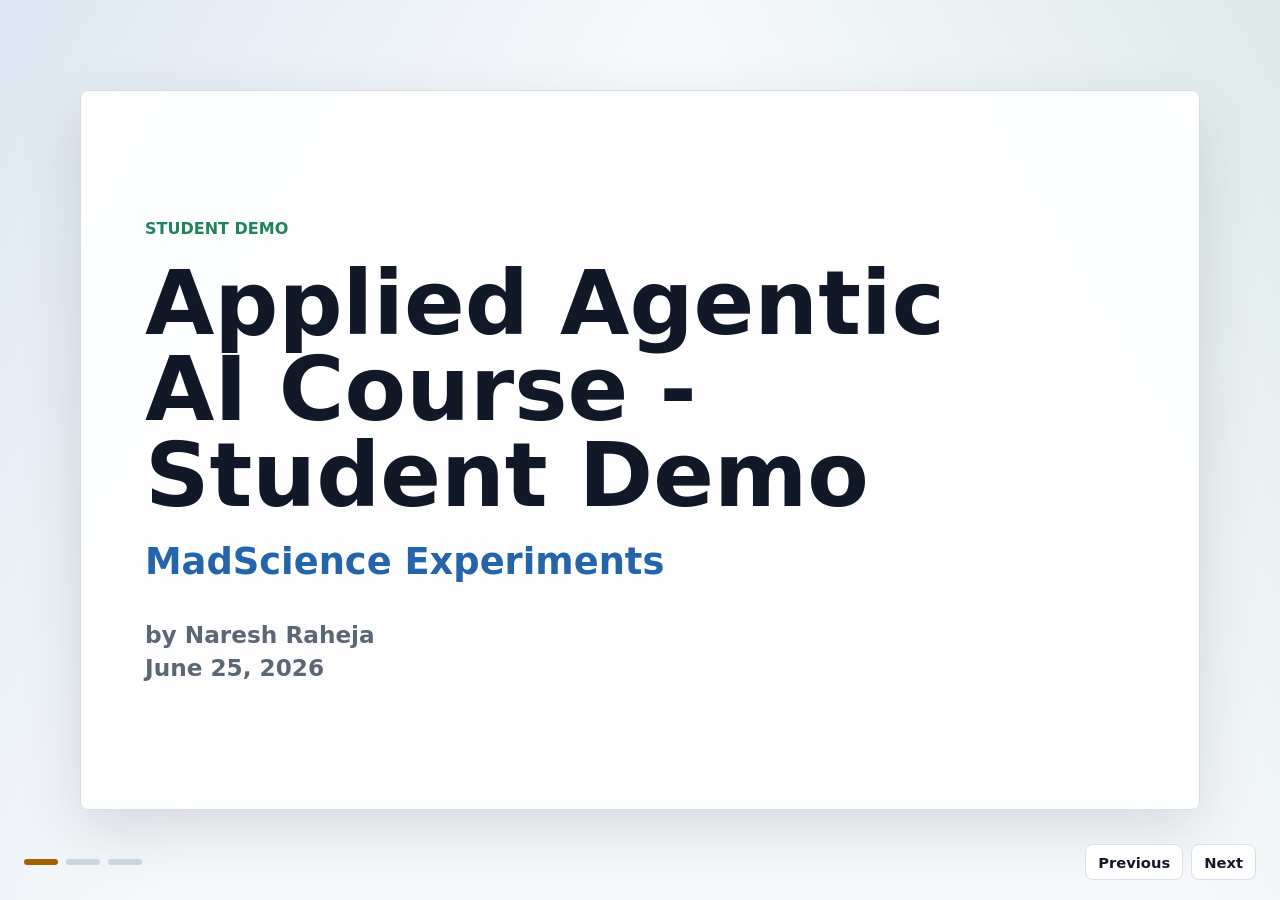
==== slides.html @ 512c285e "Add student demo slide deck" ====
<!doctype html>
<html lang="en">
  <head>
    <meta charset="utf-8">
    <meta name="viewport" content="width=device-width, initial-scale=1">
    <title>Applied Agentic AI Course - Student Demo</title>
    <style>
      :root {
        color-scheme: light;
        --ink: #111827;
        --muted: #5b6775;
        --line: #d7dee8;
        --blue: #2364aa;
        --green: #21835b;
        --amber: #a46100;
        --paper: #f7f9fb;
        --panel: #ffffff;
      }

      * {
        box-sizing: border-box;
      }

      body {
        margin: 0;
        min-height: 100vh;
        overflow: hidden;
        background:
          linear-gradient(120deg, rgba(35, 100, 170, 0.12), transparent 38%),
          linear-gradient(240deg, rgba(33, 131, 91, 0.12), transparent 34%),
          var(--paper);
        color: var(--ink);
        font-family: Inter, ui-sans-serif, system-ui, -apple-system, BlinkMacSystemFont, "Segoe UI", sans-serif;
      }

      .deck {
        position: relative;
        width: 100vw;
        height: 100vh;
      }

      .slide {
        position: absolute;
        inset: 0;
        display: none;
        padding: clamp(28px, 6vw, 72px);
      }

      .slide.active {
        display: grid;
      }

      .slide-inner {
        display: grid;
        align-content: center;
        width: min(1120px, 100%);
        min-height: min(720px, calc(100vh - 120px));
        margin: auto;
        border: 1px solid var(--line);
        border-radius: 8px;
        padding: clamp(28px, 5vw, 64px);
        background: rgba(255, 255, 255, 0.92);
        box-shadow: 0 22px 60px rgba(31, 44, 59, 0.14);
      }

      .title-slide .slide-inner {
        justify-items: start;
        gap: 22px;
      }

      .eyebrow {
        margin: 0;
        color: var(--green);
        font-size: clamp(0.82rem, 1.5vw, 1rem);
        font-weight: 900;
        letter-spacing: 0;
        text-transform: uppercase;
      }

      h1 {
        max-width: 920px;
        margin: 0;
        font-size: clamp(2.6rem, 7vw, 5.8rem);
        line-height: 0.96;
        letter-spacing: 0;
      }

      h2 {
        margin: 0 0 22px;
        font-size: clamp(2rem, 4.8vw, 4rem);
        line-height: 1;
        letter-spacing: 0;
      }

      .subtitle {
        margin: 0;
        color: var(--blue);
        font-size: clamp(1.35rem, 3vw, 2.3rem);
        font-weight: 850;
      }

      .meta {
        display: grid;
        gap: 6px;
        margin-top: 16px;
        color: var(--muted);
        font-size: clamp(1.05rem, 2.2vw, 1.45rem);
        font-weight: 700;
      }

      ol {
        display: grid;
        gap: clamp(12px, 2vh, 18px);
        margin: 0;
        padding-left: 1.4em;
        font-size: clamp(1.05rem, 2.2vw, 1.55rem);
        line-height: 1.35;
      }

      li::marker {
        color: var(--blue);
        font-weight: 900;
      }

      strong,
      code {
        color: var(--blue);
      }

      code {
        border: 1px solid var(--line);
        border-radius: 6px;
        padding: 0.08em 0.28em;
        background: #f1f5f9;
        font-family: ui-monospace, SFMono-Regular, Menlo, Monaco, Consolas, "Liberation Mono", monospace;
        font-size: 0.86em;
      }

      .progress {
        position: fixed;
        left: 24px;
        right: 24px;
        bottom: 20px;
        display: flex;
        align-items: center;
        justify-content: space-between;
        gap: 16px;
        color: var(--muted);
        font-size: 0.92rem;
        font-weight: 800;
      }

      .dots {
        display: flex;
        gap: 8px;
      }

      .dot {
        width: 34px;
        height: 6px;
        border-radius: 999px;
        background: #cbd5e1;
      }

      .dot.active {
        background: var(--amber);
      }

      .nav {
        display: flex;
        gap: 8px;
      }

      button {
        min-height: 36px;
        border: 1px solid var(--line);
        border-radius: 8px;
        padding: 0 12px;
        background: var(--panel);
        color: var(--ink);
        font: inherit;
        font-weight: 850;
        cursor: pointer;
      }

      @media (max-width: 720px) {
        body {
          overflow: auto;
        }

        .deck {
          min-height: 100vh;
          height: auto;
        }

        .slide {
          min-height: 100vh;
          padding: 16px;
        }

        .slide-inner {
          min-height: calc(100vh - 72px);
        }

        .progress {
          position: sticky;
          padding: 0 16px 14px;
          left: 0;
          right: 0;
          bottom: 0;
        }
      }
    </style>
  </head>
  <body>
    <main class="deck" aria-live="polite">
      <section class="slide title-slide active" aria-label="Slide 1">
        <div class="slide-inner">
          <p class="eyebrow">Student Demo</p>
          <h1>Applied Agentic AI Course - Student Demo</h1>
          <p class="subtitle">MadScience Experiments</p>
          <div class="meta">
            <span>by Naresh Raheja</span>
            <span>June 25, 2026</span>
          </div>
        </div>
      </section>

      <section class="slide" aria-label="Slide 2">
        <div class="slide-inner">
          <h2>Design and Implementation Steps</h2>
          <ol>
            <li>Define the classroom workflow: user goal, Scientist proposal, Safety review, Budget review, final decision, and audit trail.</li>
            <li>Establish guardrails before automation: reject dangerous experiments, never override reviewer decisions, and explain every rejection or modification.</li>
            <li>Model each agent as a clear responsibility: Scientist proposes, Safety Officer evaluates risk, Budget Analyst enforces configurable limits.</li>
            <li>Build the user experience for presentation: simple goal entry, cost input, live agent states, policy cards, and traceable decisions.</li>
            <li>Publish the implementation: maintain the project in the GitHub repository <code>spv1/madscience</code> and deploy the public demo on Vercel.</li>
          </ol>
        </div>
      </section>

      <section class="slide" aria-label="Slide 3">
        <div class="slide-inner">
          <h2>Iterative Changes</h2>
          <ol>
            <li>Started with fixed demo cases, then generalized proposals so new research goals keep their own topic.</li>
            <li>Added cost input and configurable budget thresholds: default approve $0-$25, modify $26-$99, reject $100+.</li>
            <li>Expanded safety guardrails for high voltage, hazardous materials, biological agents, explosives, and high heat.</li>
            <li>Added an experiment logic check so non-actionable goals, such as planet trajectory studies, are marked invalid before agent review.</li>
            <li>Tuned classroom safety: ordinary seed growth experiments can approve, while outdoor samples and unknown materials still require controls.</li>
          </ol>
        </div>
      </section>
    </main>

    <footer class="progress">
      <div class="dots" aria-hidden="true">
        <span class="dot active"></span>
        <span class="dot"></span>
        <span class="dot"></span>
      </div>
      <div class="nav">
        <button id="prevButton" type="button">Previous</button>
        <button id="nextButton" type="button">Next</button>
      </div>
    </footer>

    <script>
      const slides = Array.from(document.querySelectorAll(".slide"));
      const dots = Array.from(document.querySelectorAll(".dot"));
      const prevButton = document.querySelector("#prevButton");
      const nextButton = document.querySelector("#nextButton");
      let current = 0;

      function showSlide(index) {
        current = Math.max(0, Math.min(slides.length - 1, index));
        slides.forEach((slide, slideIndex) => {
          slide.classList.toggle("active", slideIndex === current);
        });
        dots.forEach((dot, dotIndex) => {
          dot.classList.toggle("active", dotIndex === current);
        });
        prevButton.disabled = current === 0;
        nextButton.disabled = current === slides.length - 1;
      }

      prevButton.addEventListener("click", () => showSlide(current - 1));
      nextButton.addEventListener("click", () => showSlide(current + 1));
      window.addEventListener("keydown", (event) => {
        if (event.key === "ArrowRight" || event.key === " ") showSlide(current + 1);
        if (event.key === "ArrowLeft") showSlide(current - 1);
      });

      showSlide(0);
    </script>
  </body>
</html>
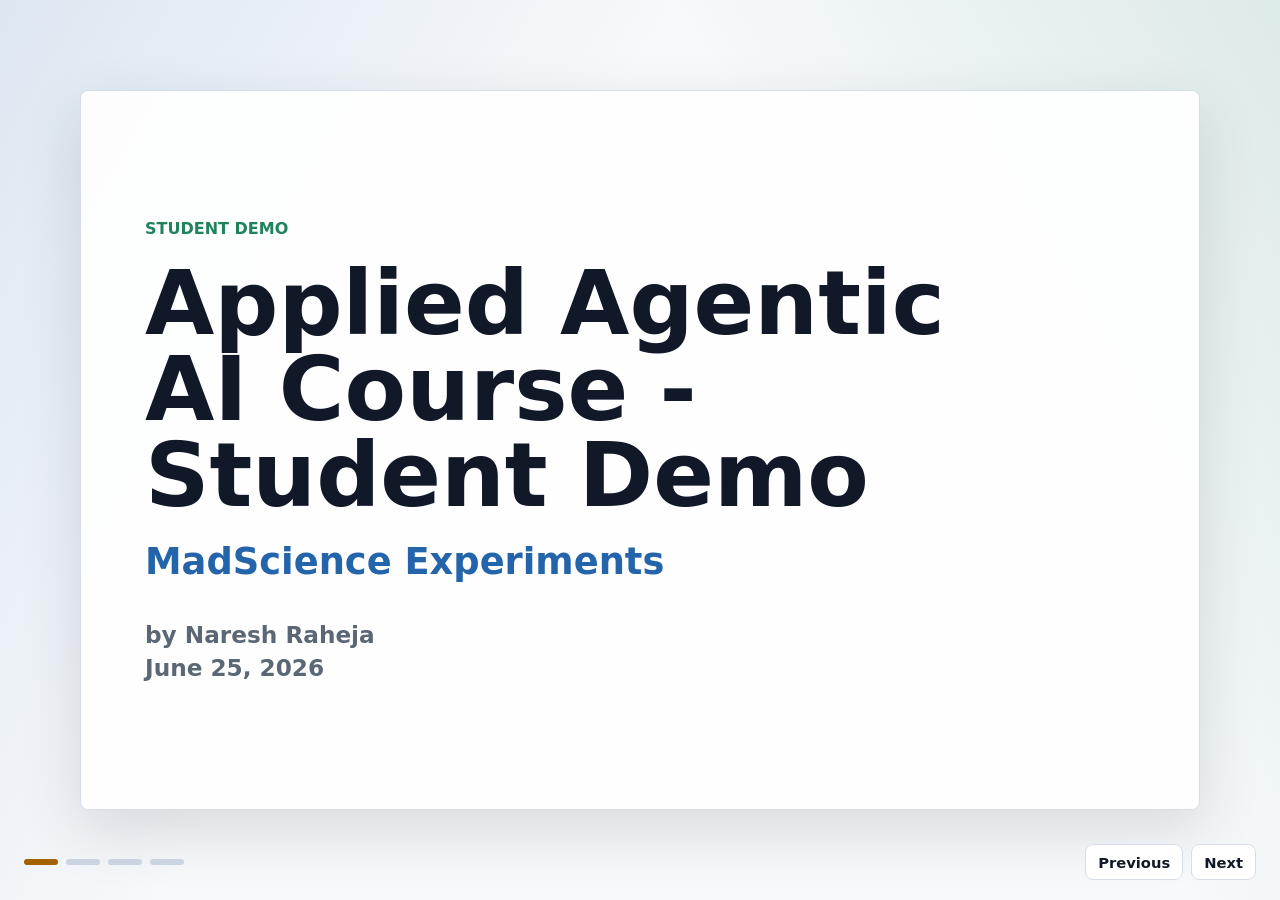
==== commit c2c305f8: "Add classroom flow and inspiration slides" ====
--- a/slides.html
+++ b/slides.html
@@ -117,6 +117,365 @@
         line-height: 1.35;
       }
 
+      .workflow {
+        display: grid;
+        grid-template-columns: 1fr 1.45fr;
+        gap: 24px;
+        align-items: stretch;
+      }
+
+      .prompt-card,
+      .agent-map,
+      .iteration-card,
+      .demo-link {
+        border: 1px solid var(--line);
+        border-radius: 8px;
+        background: #fff;
+      }
+
+      .prompt-card {
+        display: grid;
+        align-content: start;
+        gap: 16px;
+        padding: 22px;
+        border-left: 5px solid var(--blue);
+      }
+
+      .prompt-card p {
+        margin: 0;
+        color: var(--muted);
+        font-size: clamp(1rem, 1.8vw, 1.25rem);
+        line-height: 1.35;
+      }
+
+      .prompt-card strong {
+        display: block;
+        margin-bottom: 6px;
+        font-size: clamp(1.2rem, 2.3vw, 1.6rem);
+      }
+
+      .agent-map {
+        display: grid;
+        grid-template-columns: repeat(3, minmax(0, 1fr));
+        gap: 12px;
+        padding: 16px;
+      }
+
+      .agent-node {
+        display: grid;
+        gap: 10px;
+        min-height: 190px;
+        border-radius: 8px;
+        padding: 16px;
+        background: #f8fafc;
+      }
+
+      .agent-node:nth-child(2) {
+        background: #f3f8f8;
+      }
+
+      .agent-node:nth-child(3) {
+        background: #fff8eb;
+      }
+
+      .agent-icon {
+        display: grid;
+        place-items: center;
+        width: 44px;
+        height: 44px;
+        border-radius: 8px;
+        background: var(--blue);
+        color: #fff;
+        font-size: 1.35rem;
+        font-weight: 900;
+      }
+
+      .agent-node:nth-child(2) .agent-icon {
+        background: var(--green);
+      }
+
+      .agent-node:nth-child(3) .agent-icon {
+        background: var(--amber);
+      }
+
+      .agent-node h3,
+      .iteration-card h3 {
+        margin: 0;
+        font-size: clamp(1rem, 1.9vw, 1.28rem);
+      }
+
+      .agent-node p,
+      .iteration-card p {
+        margin: 0;
+        color: var(--muted);
+        font-size: clamp(0.9rem, 1.6vw, 1.06rem);
+        line-height: 1.35;
+      }
+
+      .decision-row {
+        display: grid;
+        grid-template-columns: repeat(4, minmax(0, 1fr));
+        gap: 10px;
+        margin-top: 20px;
+      }
+
+      .status-chip,
+      .iteration-badge {
+        display: inline-flex;
+        align-items: center;
+        justify-content: center;
+        min-height: 34px;
+        border-radius: 999px;
+        padding: 0 12px;
+        font-size: 0.82rem;
+        font-weight: 900;
+      }
+
+      .status-chip.approve {
+        background: rgba(33, 131, 91, 0.12);
+        color: var(--green);
+      }
+
+      .status-chip.modify,
+      .status-chip.human {
+        background: rgba(164, 97, 0, 0.14);
+        color: var(--amber);
+      }
+
+      .status-chip.reject {
+        background: rgba(186, 45, 54, 0.12);
+        color: #ba2d36;
+      }
+
+      .demo-link {
+        display: flex;
+        align-items: center;
+        justify-content: space-between;
+        gap: 18px;
+        margin-top: 20px;
+        padding: 16px 18px;
+        text-decoration: none;
+        color: var(--ink);
+      }
+
+      .demo-link span {
+        color: var(--blue);
+        font-weight: 900;
+      }
+
+      .linear-flow {
+        display: grid;
+        grid-template-columns: repeat(6, minmax(0, 1fr));
+        gap: 10px;
+        align-items: stretch;
+        margin-top: 8px;
+      }
+
+      .flow-step {
+        position: relative;
+        display: grid;
+        align-content: start;
+        gap: 8px;
+        min-height: 188px;
+        border: 1px solid var(--line);
+        border-radius: 8px;
+        padding: 14px;
+        background: #fff;
+      }
+
+      .flow-step:not(:last-child)::after {
+        content: ">";
+        position: absolute;
+        top: 50%;
+        right: -13px;
+        z-index: 2;
+        display: grid;
+        place-items: center;
+        width: 18px;
+        height: 18px;
+        border-radius: 999px;
+        background: var(--blue);
+        color: #fff;
+        font-size: 0.75rem;
+        font-weight: 900;
+        transform: translateY(-50%);
+      }
+
+      .flow-number {
+        display: grid;
+        place-items: center;
+        width: 34px;
+        height: 34px;
+        border-radius: 8px;
+        background: #e8f1fb;
+        color: var(--blue);
+        font-weight: 950;
+      }
+
+      .flow-step:nth-child(3) .flow-number,
+      .flow-step:nth-child(4) .flow-number {
+        background: #e9f6f1;
+        color: var(--green);
+      }
+
+      .flow-step:nth-child(5) .flow-number,
+      .flow-step:nth-child(6) .flow-number {
+        background: #fff0d6;
+        color: var(--amber);
+      }
+
+      .flow-step h3 {
+        margin: 0;
+        font-size: clamp(0.88rem, 1.45vw, 1.05rem);
+        line-height: 1.1;
+        text-transform: uppercase;
+      }
+
+      .flow-step p {
+        margin: 0;
+        color: var(--muted);
+        font-size: clamp(0.78rem, 1.2vw, 0.94rem);
+        line-height: 1.3;
+      }
+
+      .example-strip {
+        display: grid;
+        grid-template-columns: repeat(4, minmax(0, 1fr));
+        gap: 10px;
+        margin-top: 22px;
+      }
+
+      .example-item {
+        border-left: 4px solid var(--blue);
+        border-radius: 8px;
+        padding: 12px 14px;
+        background: #f8fafc;
+      }
+
+      .example-item:nth-child(2) {
+        border-left-color: var(--green);
+      }
+
+      .example-item:nth-child(3),
+      .example-item:nth-child(4) {
+        border-left-color: var(--amber);
+      }
+
+      .example-item strong,
+      .example-item span {
+        display: block;
+      }
+
+      .example-item strong {
+        margin-bottom: 4px;
+        font-size: 0.86rem;
+        text-transform: uppercase;
+      }
+
+      .example-item span {
+        color: var(--muted);
+        font-size: 0.9rem;
+        line-height: 1.25;
+      }
+
+      .inspired-table {
+        display: grid;
+        gap: 8px;
+      }
+
+      .inspired-slide .slide-inner {
+        padding-top: clamp(22px, 3.5vw, 38px);
+        padding-bottom: clamp(22px, 3.5vw, 38px);
+      }
+
+      .inspired-slide h2 {
+        margin-bottom: 12px;
+      }
+
+      .table-row {
+        display: grid;
+        grid-template-columns: 1fr 1.35fr 1.3fr;
+        gap: 12px;
+        align-items: stretch;
+        border: 1px solid var(--line);
+        border-radius: 8px;
+        padding: 8px 12px;
+        background: #fff;
+      }
+
+      .table-row.header {
+        border-color: transparent;
+        background: var(--ink);
+        color: #fff;
+        font-weight: 900;
+      }
+
+      .table-row.header span {
+        color: #fff;
+      }
+
+      .table-row span {
+        color: var(--muted);
+        font-size: clamp(0.86rem, 1.4vw, 1.02rem);
+        line-height: 1.28;
+      }
+
+      .table-row strong {
+        display: block;
+        color: var(--ink);
+        font-size: clamp(0.92rem, 1.5vw, 1.08rem);
+      }
+
+      .source-note {
+        margin: 10px 0 0;
+        color: var(--muted);
+        font-size: clamp(0.9rem, 1.4vw, 1.05rem);
+        font-weight: 800;
+      }
+
+      .iteration-grid {
+        display: grid;
+        grid-template-columns: repeat(2, minmax(0, 1fr));
+        gap: 14px;
+      }
+
+      .iteration-card {
+        display: grid;
+        grid-template-columns: auto 1fr;
+        gap: 14px;
+        align-items: start;
+        padding: 16px;
+      }
+
+      .iteration-badge {
+        width: 42px;
+        height: 42px;
+        padding: 0;
+        border-radius: 8px;
+        background: #e8f1fb;
+        color: var(--blue);
+      }
+
+      .iteration-card:nth-child(2) .iteration-badge,
+      .iteration-card:nth-child(5) .iteration-badge {
+        background: #e9f6f1;
+        color: var(--green);
+      }
+
+      .iteration-card:nth-child(3) .iteration-badge {
+        background: #fff0d6;
+        color: var(--amber);
+      }
+
+      .iteration-card:nth-child(4) .iteration-badge {
+        background: #f9e4e7;
+        color: #ba2d36;
+      }
+
+      .iteration-card.wide {
+        grid-column: 1 / -1;
+      }
+
       li::marker {
         color: var(--blue);
         font-weight: 900;
@@ -208,6 +567,31 @@
           left: 0;
           right: 0;
           bottom: 0;
+        }
+
+        .workflow,
+        .agent-map,
+        .decision-row,
+        .iteration-grid,
+        .linear-flow,
+        .example-strip,
+        .table-row {
+          grid-template-columns: 1fr;
+        }
+
+        .agent-node {
+          min-height: auto;
+        }
+
+        .flow-step {
+          min-height: auto;
+        }
+
+        .flow-step:not(:last-child)::after {
+          top: auto;
+          right: 50%;
+          bottom: -14px;
+          transform: translateX(50%) rotate(90deg);
         }
       }
     </style>
@@ -228,27 +612,139 @@
 
       <section class="slide" aria-label="Slide 2">
         <div class="slide-inner">
-          <h2>Design and Implementation Steps</h2>
-          <ol>
-            <li>Define the classroom workflow: user goal, Scientist proposal, Safety review, Budget review, final decision, and audit trail.</li>
-            <li>Establish guardrails before automation: reject dangerous experiments, never override reviewer decisions, and explain every rejection or modification.</li>
-            <li>Model each agent as a clear responsibility: Scientist proposes, Safety Officer evaluates risk, Budget Analyst enforces configurable limits.</li>
-            <li>Build the user experience for presentation: simple goal entry, cost input, live agent states, policy cards, and traceable decisions.</li>
-            <li>Publish the implementation: maintain the project in the GitHub repository <code>spv1/madscience</code> and deploy the public demo on Vercel.</li>
-          </ol>
+          <h2>Simple Agentic Flow</h2>
+          <div class="linear-flow" aria-label="MadScience linear orchestration flow">
+            <article class="flow-step">
+              <span class="flow-number">1</span>
+              <h3>Input Guardrail</h3>
+              <p>Checks that the goal is a classroom experiment and not just a broad topic.</p>
+            </article>
+            <article class="flow-step">
+              <span class="flow-number">2</span>
+              <h3>Scientist Agent</h3>
+              <p>Creates the objective, hypothesis, materials, method, learning outcomes, and cost.</p>
+            </article>
+            <article class="flow-step">
+              <span class="flow-number">3</span>
+              <h3>Safety Officer Agent</h3>
+              <p>Reviews hazards and can approve, request changes, reject, or escalate.</p>
+            </article>
+            <article class="flow-step">
+              <span class="flow-number">4</span>
+              <h3>Budget Analyst Agent</h3>
+              <p>Compares the cost with editable classroom budget limits.</p>
+            </article>
+            <article class="flow-step">
+              <span class="flow-number">5</span>
+              <h3>Orchestrator</h3>
+              <p>Combines reviews without overriding safety or budget decisions.</p>
+            </article>
+            <article class="flow-step">
+              <span class="flow-number">6</span>
+              <h3>Audit Trail</h3>
+              <p>Shows the proposal, reviews, final decision, and explanation.</p>
+            </article>
+          </div>
+          <div class="example-strip" aria-label="Classroom example outputs">
+            <div class="example-item">
+              <strong>Input</strong>
+              <span>Water quality and radish seed growth</span>
+            </div>
+            <div class="example-item">
+              <strong>Guardrail</strong>
+              <span>Valid classroom experiment</span>
+            </div>
+            <div class="example-item">
+              <strong>Review</strong>
+              <span>Household materials and cost within limit</span>
+            </div>
+            <div class="example-item">
+              <strong>Decision</strong>
+              <span>APPROVED with audit trail</span>
+            </div>
+          </div>
         </div>
       </section>
 
-      <section class="slide" aria-label="Slide 3">
+      <section class="slide inspired-slide" aria-label="Slide 3">
+        <div class="slide-inner">
+          <h2>Inspired by Classroom Python Files</h2>
+          <div class="inspired-table" aria-label="Course file inspiration table">
+            <div class="table-row header">
+              <span>MadScience Component</span>
+              <span>Inspired By</span>
+              <span>What It Demonstrates</span>
+            </div>
+            <div class="table-row">
+              <strong>Input Validation</strong>
+              <span><code>03-01-a-input-guardrail-simple.py</code><br><code>03-01-b-input-guardrail-classifier.py</code></span>
+              <span>Checks whether the user goal is a valid classroom experiment.</span>
+            </div>
+            <div class="table-row">
+              <strong>Safety Rules</strong>
+              <span><code>04-01-tool-guardrail.py</code></span>
+              <span>Prevents unsafe experiment paths from being approved.</span>
+            </div>
+            <div class="table-row">
+              <strong>Human Review</strong>
+              <span><code>04-02-hitl-approval.py</code></span>
+              <span>Escalates ambiguous, outdoor, or student-data cases.</span>
+            </div>
+            <div class="table-row">
+              <strong>Agent Handoffs</strong>
+              <span><code>09-handoff-agents.py</code></span>
+              <span>Coordinates Scientist, Safety Officer, and Budget Analyst agents.</span>
+            </div>
+            <div class="table-row">
+              <strong>RAG Criteria</strong>
+              <span><code>12-rag-agent.py</code></span>
+              <span>Reads rejection and modification criteria from a small policy file.</span>
+            </div>
+          </div>
+          <p class="source-note">Live Vercel demo: <a href="https://madscience-cyan.vercel.app/" target="_blank" rel="noreferrer">madscience-cyan.vercel.app</a></p>
+        </div>
+      </section>
+
+      <section class="slide" aria-label="Slide 4">
         <div class="slide-inner">
           <h2>Iterative Changes</h2>
-          <ol>
-            <li>Started with fixed demo cases, then generalized proposals so new research goals keep their own topic.</li>
-            <li>Added cost input and configurable budget thresholds: default approve $0-$25, modify $26-$99, reject $100+.</li>
-            <li>Expanded safety guardrails for high voltage, hazardous materials, biological agents, explosives, and high heat.</li>
-            <li>Added an experiment logic check so non-actionable goals, such as planet trajectory studies, are marked invalid before agent review.</li>
-            <li>Tuned classroom safety: ordinary seed growth experiments can approve, while outdoor samples and unknown materials still require controls.</li>
-          </ol>
+          <div class="iteration-grid">
+            <article class="iteration-card">
+              <span class="iteration-badge">1</span>
+              <div>
+                <h3>From Scripted to Flexible</h3>
+                <p>Moved beyond fixed demo cases so new goals keep their own topic and proposal language.</p>
+              </div>
+            </article>
+            <article class="iteration-card">
+              <span class="iteration-badge">2</span>
+              <div>
+                <h3>Budget Became Configurable</h3>
+                <p>Added cost input and editable limits: approve, modify, or reject based on presenter thresholds.</p>
+              </div>
+            </article>
+            <article class="iteration-card">
+              <span class="iteration-badge">3</span>
+              <div>
+                <h3>Safety Guardrails Expanded</h3>
+                <p>Rejected high voltage, hazardous materials, biological agents, explosives, and high heat.</p>
+              </div>
+            </article>
+            <article class="iteration-card">
+              <span class="iteration-badge">4</span>
+              <div>
+                <h3>Logic Check Added</h3>
+                <p>Marked non-actionable goals, such as planet trajectory studies, invalid before agent review.</p>
+              </div>
+            </article>
+            <article class="iteration-card wide">
+              <span class="iteration-badge">5</span>
+              <div>
+                <h3>Classroom Safety Tuned</h3>
+                <p>Ordinary seed growth experiments now approve; outdoor samples and unknown materials still require controls.</p>
+              </div>
+            </article>
+          </div>
         </div>
       </section>
     </main>
@@ -256,6 +752,7 @@
     <footer class="progress">
       <div class="dots" aria-hidden="true">
         <span class="dot active"></span>
+        <span class="dot"></span>
         <span class="dot"></span>
         <span class="dot"></span>
       </div>
